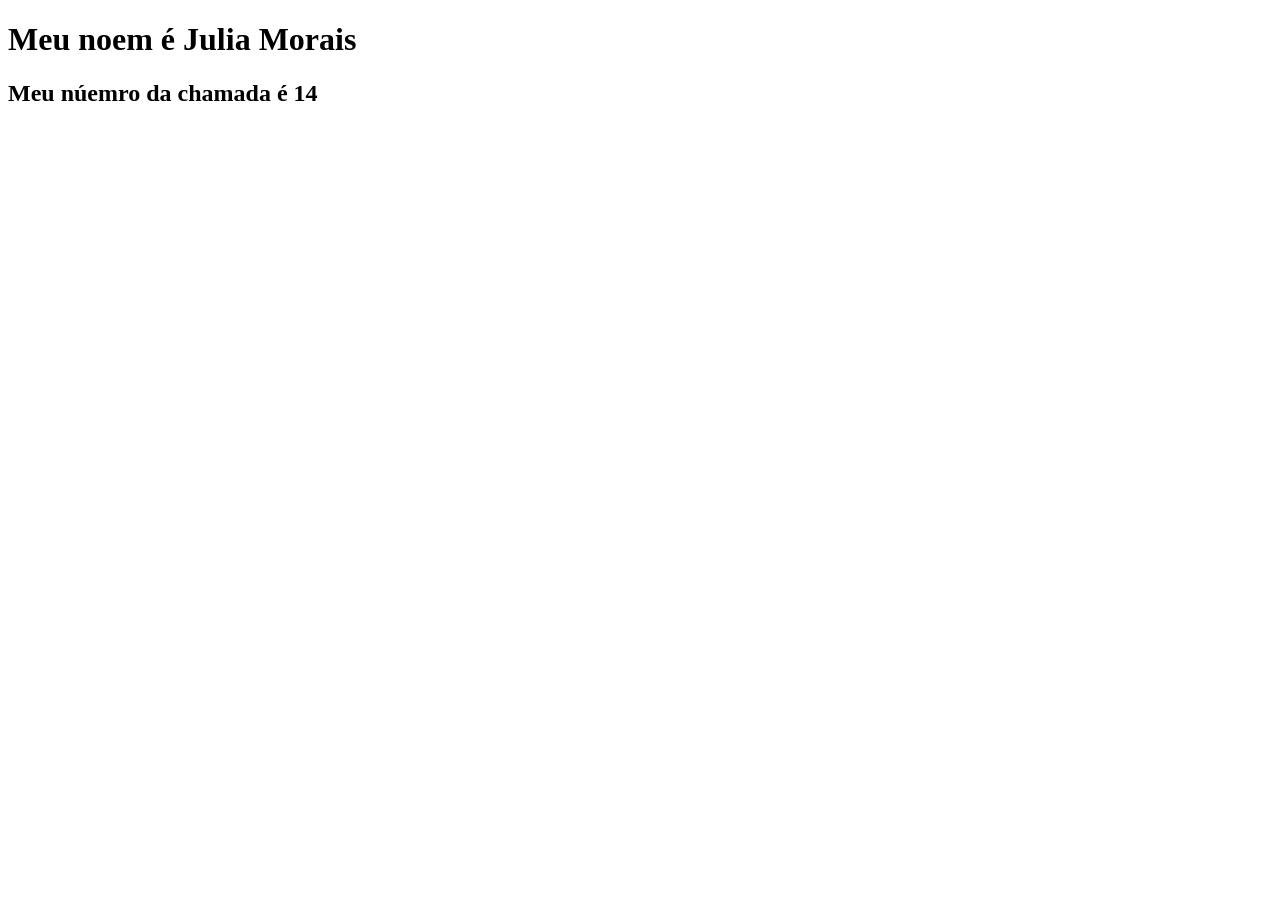
==== index.html @ 7978b4d3 "grsdgtrdg" ====
<!DOCTYPE html>
<html lang="en">
<head>
    <meta charset="UTF-8">
    <meta name="viewport" content="width=device-width, initial-scale=1.0">
    <title>Document</title>
</head>
<body>
    <h1>Meu noem é Julia Morais</h1>
</body><h2>Meu núemro da chamada é 14</h2>
</html>
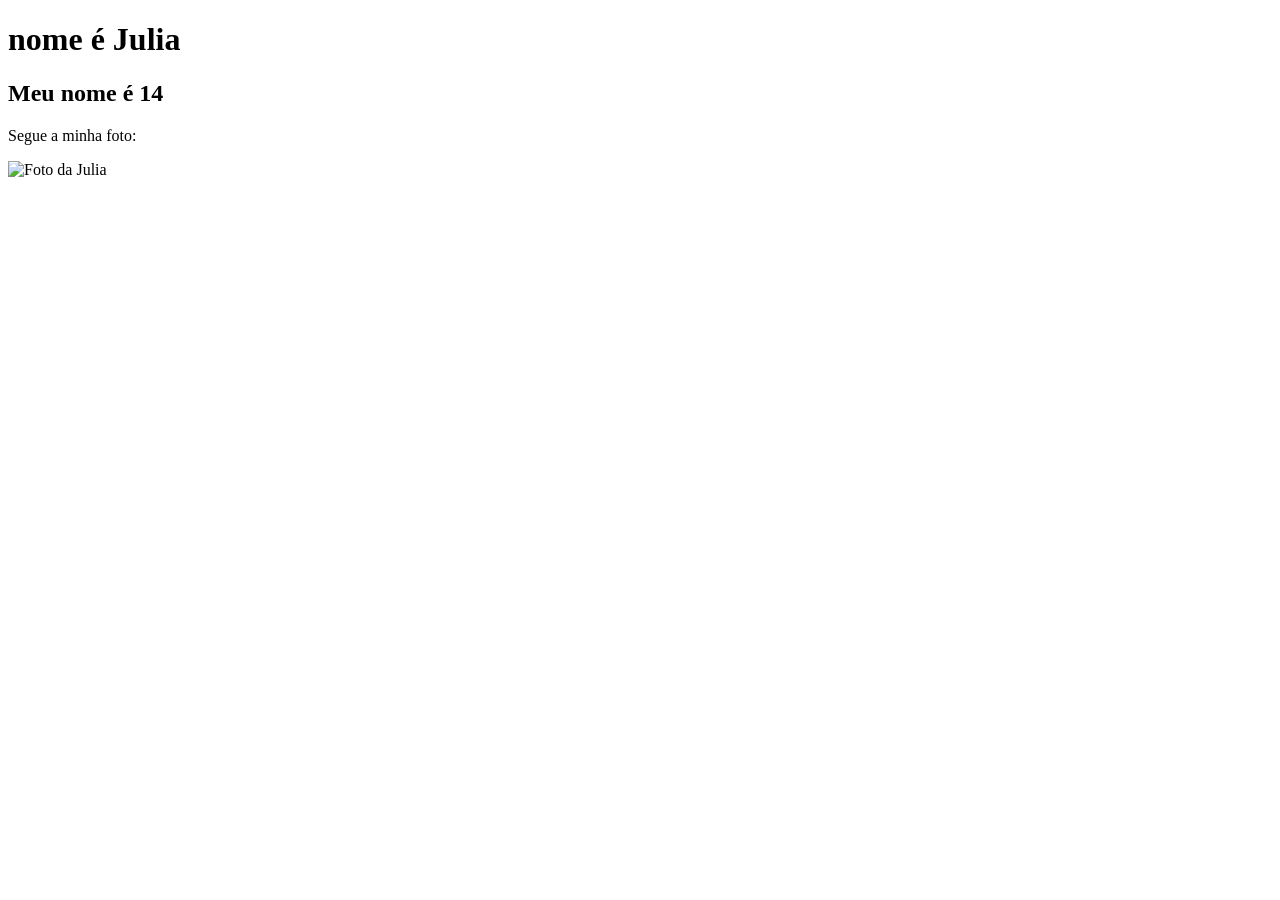
==== commit c4b7bf46: "oioio8ioi" ====
--- a/index.html
+++ b/index.html
@@ -1,11 +1,21 @@
 <!DOCTYPE html>
 <html lang="en">
+
 <head>
     <meta charset="UTF-8">
     <meta name="viewport" content="width=device-width, initial-scale=1.0">
-    <title>Document</title>
+    <title>Julia</title>
+    <link rel="stylesheet" href="style.css"
 </head>
-<body>
-    <h1>Meu noem é Julia Morais</h1>
-</body><h2>Meu núemro da chamada é 14</h2>
-</html>+
+<body> 
+    <div> 
+      <h1 class="Julia"> nome é Julia</h1>
+      <h2> Meu nome é 14</h2>
+      <p> Segue a minha foto:</p>
+
+    </div>
+    <img class="foto" src="" alt="Foto da Julia">
+</body>
+
+<html>
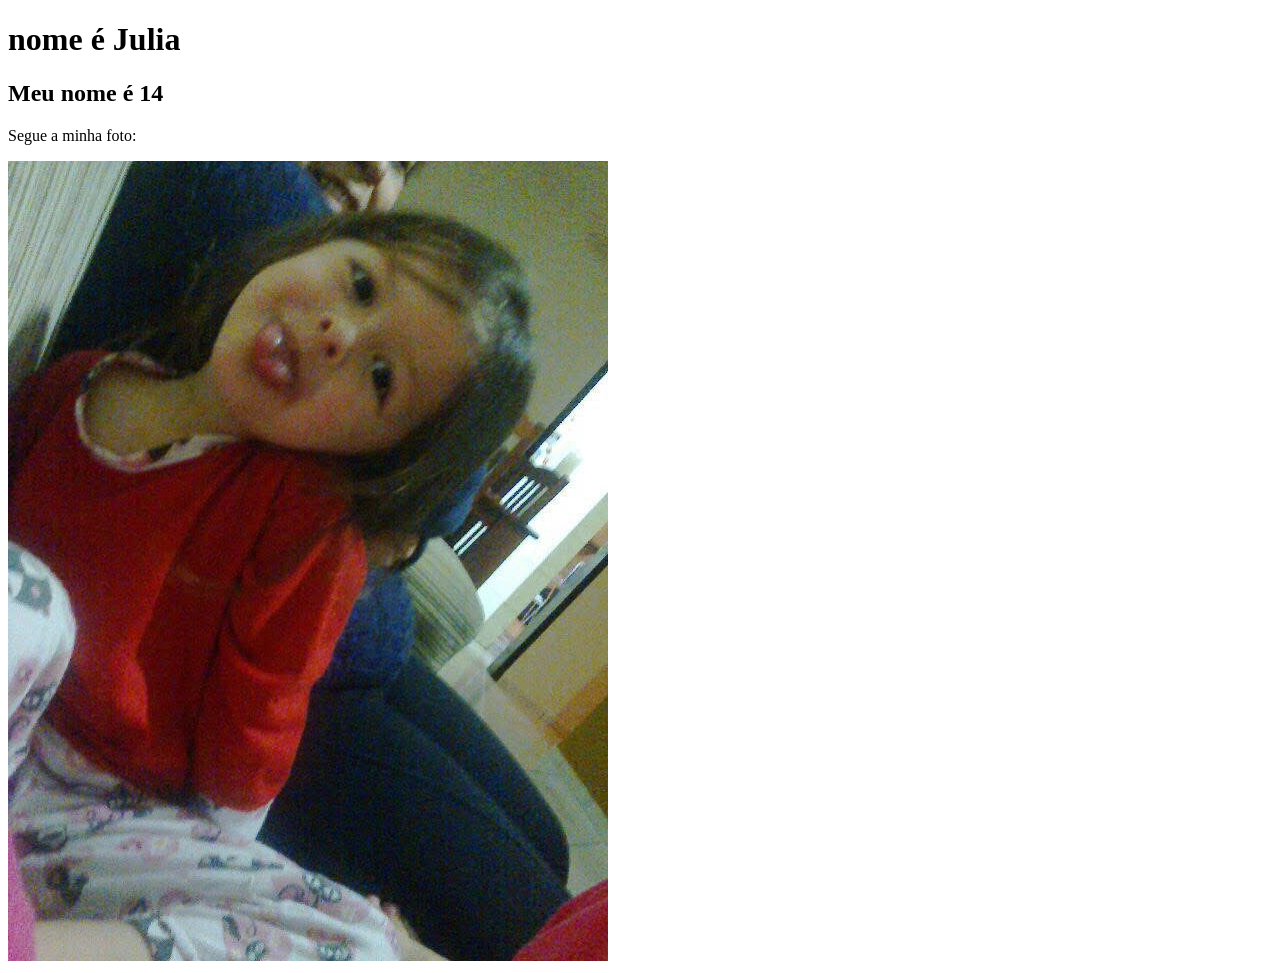
==== commit 806918ea: "gheg4dhebd" ====
--- a/index.html
+++ b/index.html
@@ -15,7 +15,7 @@
       <p> Segue a minha foto:</p>
 
     </div>
-    <img class="foto" src="" alt="Foto da Julia">
+    <img class="foto" src="IMG_3229.jpeg" alt="Foto da Julia">
 </body>
 
 <html>
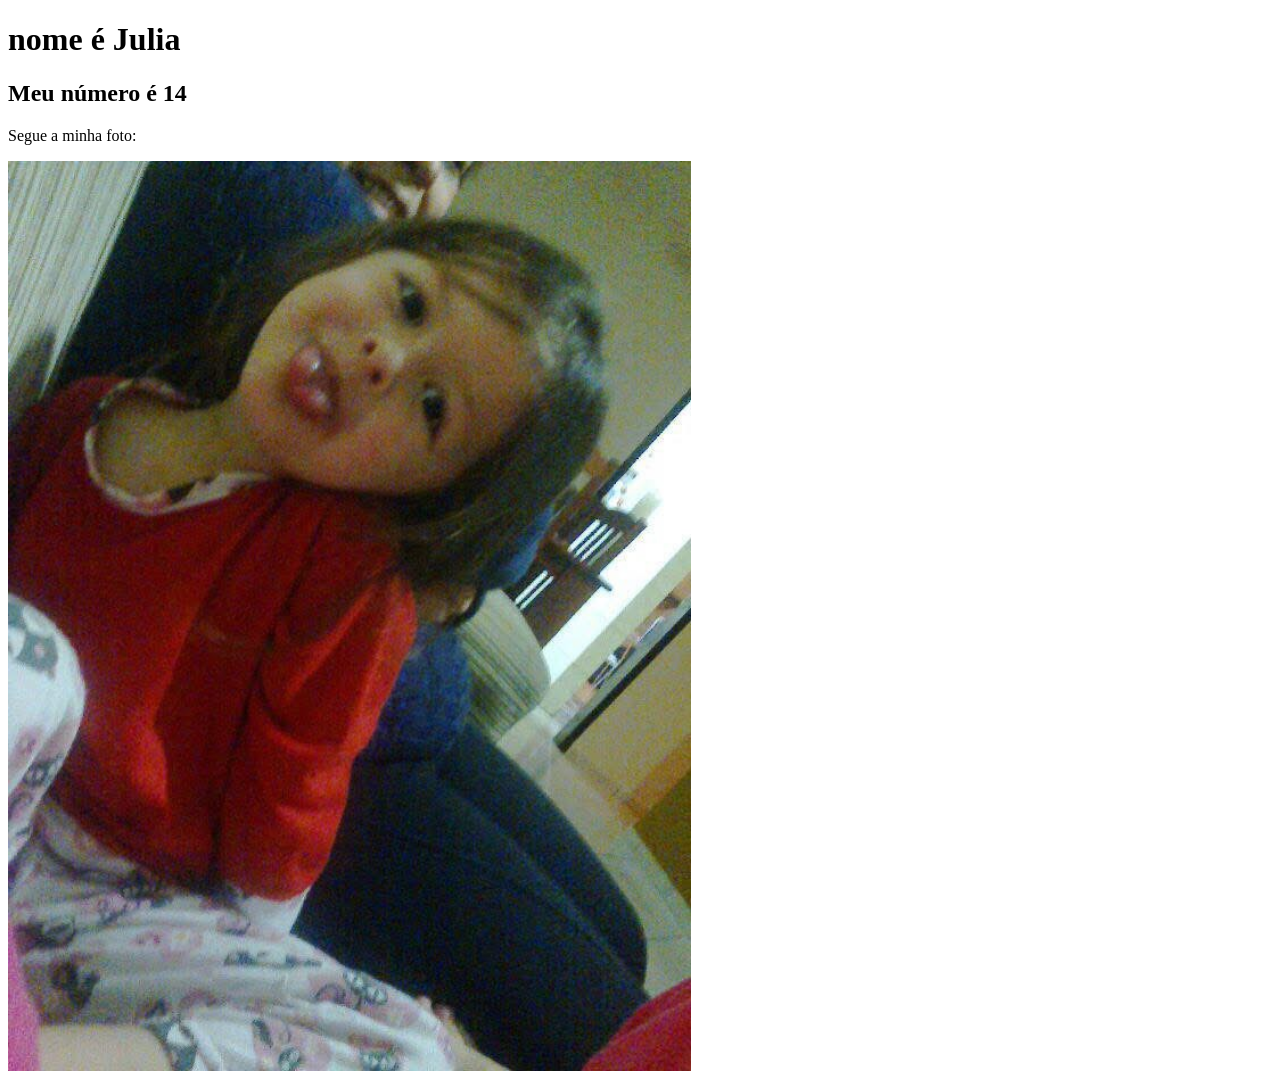
==== commit 36f86aaa: "bdwkhkdhw" ====
--- a/index.html
+++ b/index.html
@@ -11,7 +11,7 @@
 <body> 
     <div> 
       <h1 class="Julia"> nome é Julia</h1>
-      <h2> Meu nome é 14</h2>
+      <h2> Meu número é 14</h2>
       <p> Segue a minha foto:</p>
 
     </div>
--- a/style.css
+++ b/style.css
@@ -0,0 +1,7 @@
+.foto {
+    width: 54%
+}
+
+body {
+    background-color: rbg()
+}
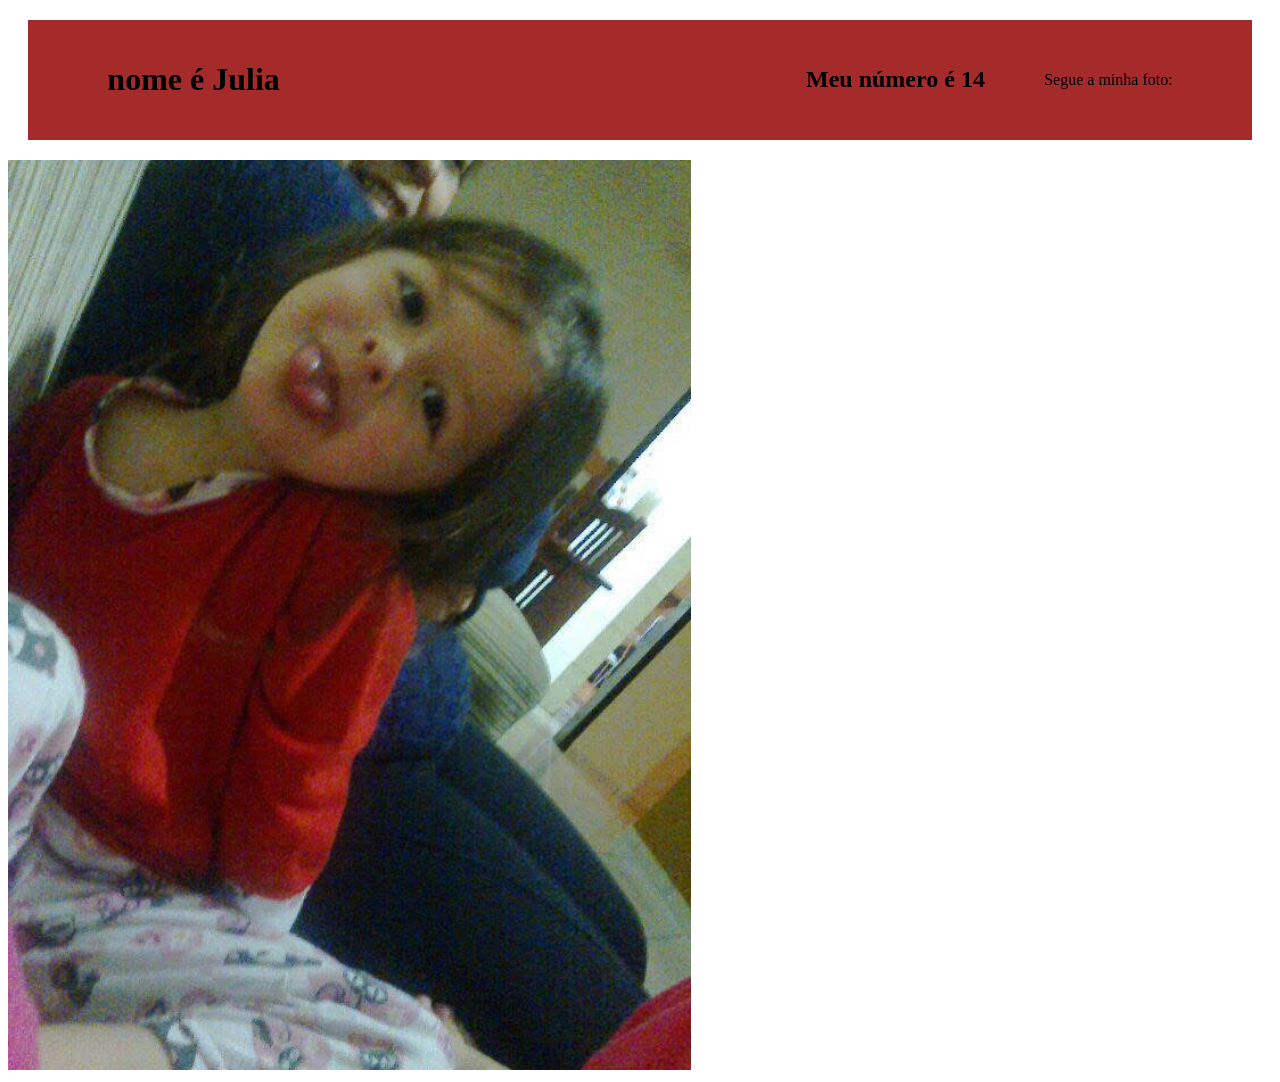
==== commit 8805f7bc: "vhkyfviuekbvfkj2" ====
--- a/index.html
+++ b/index.html
@@ -10,7 +10,7 @@
 
 <body> 
     <div> 
-      <h1 class="Julia"> nome é Julia</h1>
+      <h1 class="foto"> nome é Julia</h1>
       <h2> Meu número é 14</h2>
       <p> Segue a minha foto:</p>
 
--- a/style.css
+++ b/style.css
@@ -3,5 +3,18 @@
 }
 
 body {
-    background-color: rbg()
+    background-color: rbg(rgb(129, 35, 35))
+}
+
+div{ 
+    background-color: brown;
+    display: flex;
+    margin: 12px;
+    justify-content: space-evenly;
+    align-items: center;
+}
+
+div{ 
+    margin: 20px;
+    padding: 20px;
 }
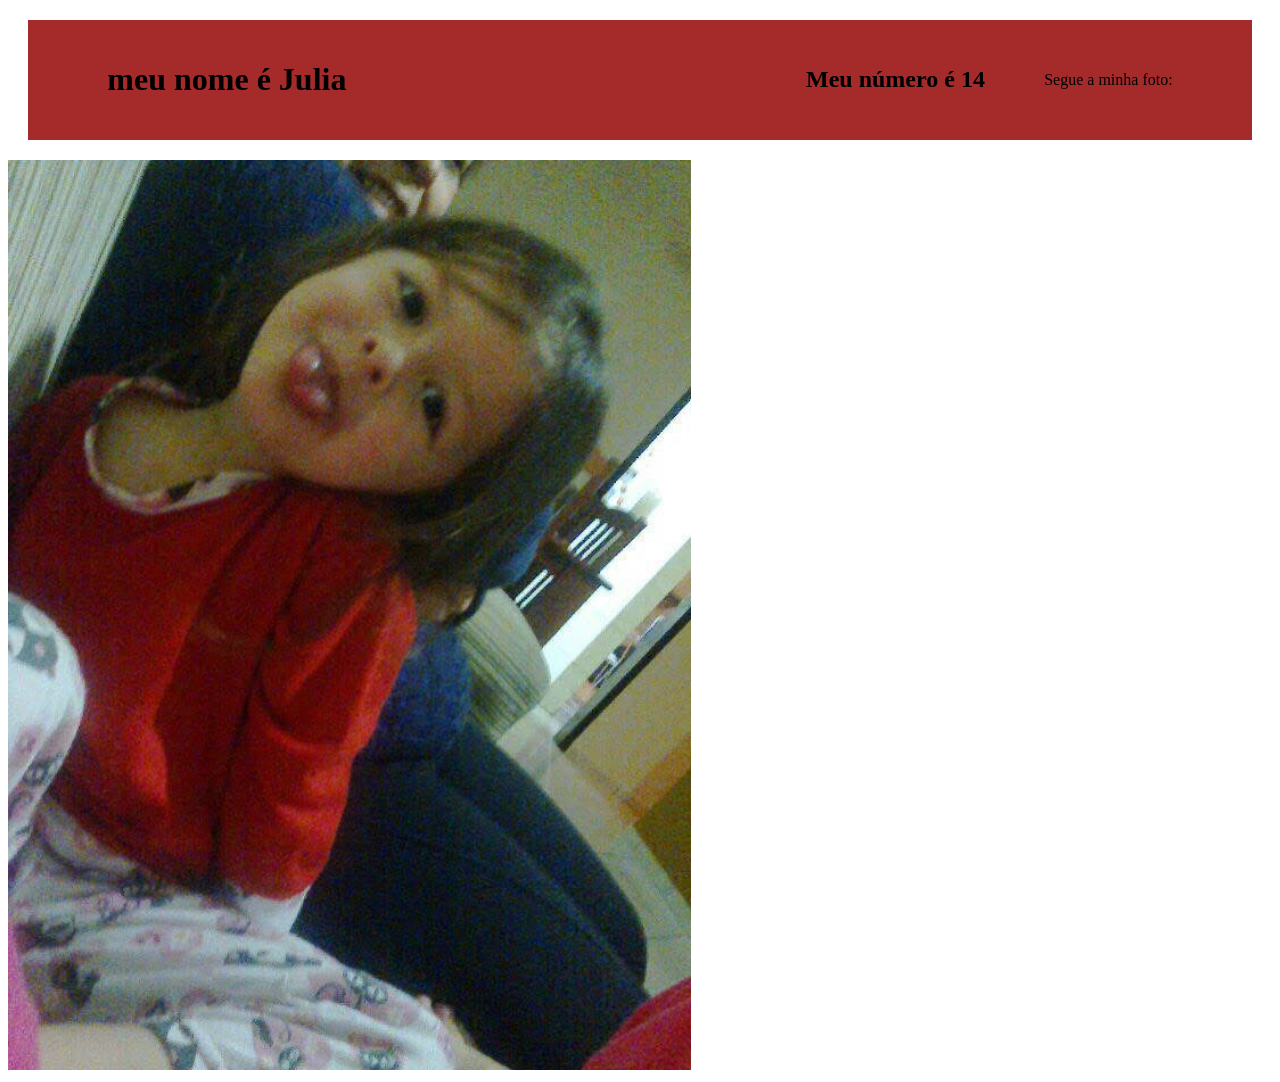
==== commit 318b1dd1: "njhdfuuuebgd" ====
--- a/index.html
+++ b/index.html
@@ -10,7 +10,7 @@
 
 <body> 
     <div> 
-      <h1 class="foto"> nome é Julia</h1>
+      <h1 class="foto"> meu nome é Julia</h1>
       <h2> Meu número é 14</h2>
       <p> Segue a minha foto:</p>
 
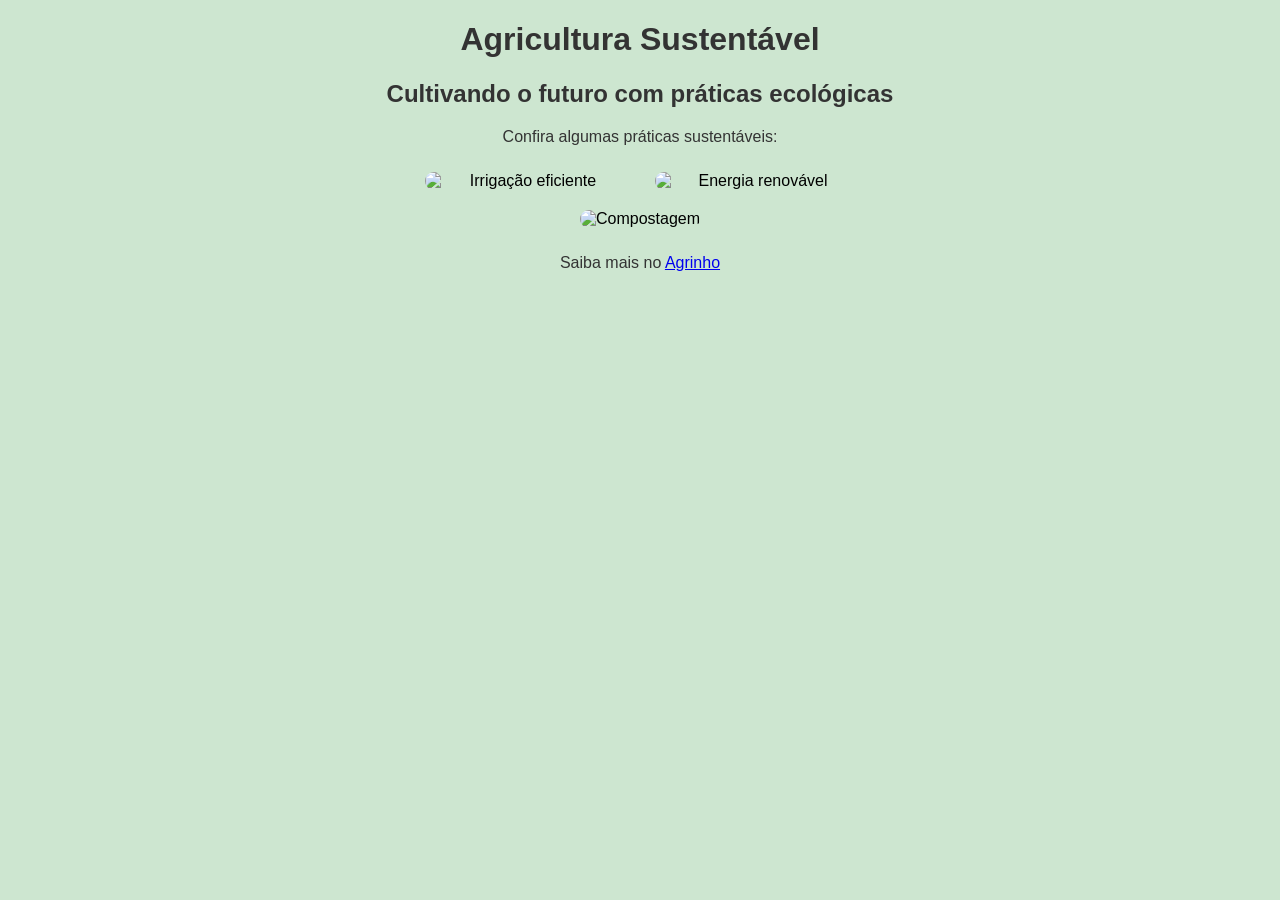
==== commit 9d899d0d: "grw" ====
--- a/index.html
+++ b/index.html
@@ -1,21 +1,26 @@
 <!DOCTYPE html>
-<html lang="en">
+<html lang="pt-BR">
 
 <head>
     <meta charset="UTF-8">
     <meta name="viewport" content="width=device-width, initial-scale=1.0">
-    <title>Julia</title>
-    <link rel="stylesheet" href="style.css"
+    <title>Agricultura Sustentável</title>
+    <link rel="stylesheet" href="style.css">
 </head>
 
-<body> 
-    <div> 
-      <h1 class="foto"> meu nome é Julia</h1>
-      <h2> Meu número é 14</h2>
-      <p> Segue a minha foto:</p>
+<body>
+    <h1>Agricultura Sustentável</h1>
+    <h2>Cultivando o futuro com práticas ecológicas</h2>
+    <p>Confira algumas práticas sustentáveis:</p>
 
+    <div class="linha">
+        <img src="irrigacao.jpg" alt="Irrigação eficiente">
+        <img src="solar.jpg" alt="Energia renovável">
     </div>
-    <img class="foto" src="IMG_3229.jpeg" alt="Foto da Julia">
+
+    <img src="compostagem.jpg" alt="Compostagem">
+
+    <p>Saiba mais no <a href="agrinho.html">Agrinho</a></p>
 </body>
 
-<html>+</html>
--- a/style.css
+++ b/style.css
@@ -1,20 +1,21 @@
-.foto {
-    width: 54%
+body {
+    background-color: #cde6d0;
+    font-family: Arial, sans-serif;
+    text-align: center;
 }
 
-body {
-    background-color: rbg(rgb(129, 35, 35))
+h1, h2, p {
+    color: #333;
 }
 
-div{ 
-    background-color: brown;
+.linha {
     display: flex;
-    margin: 12px;
-    justify-content: space-evenly;
-    align-items: center;
+    justify-content: center;
+    gap: 10px;
 }
 
-div{ 
-    margin: 20px;
-    padding: 20px;
+img {
+    width: 200px;
+    margin: 10px;
+    border-radius: 10px;
 }
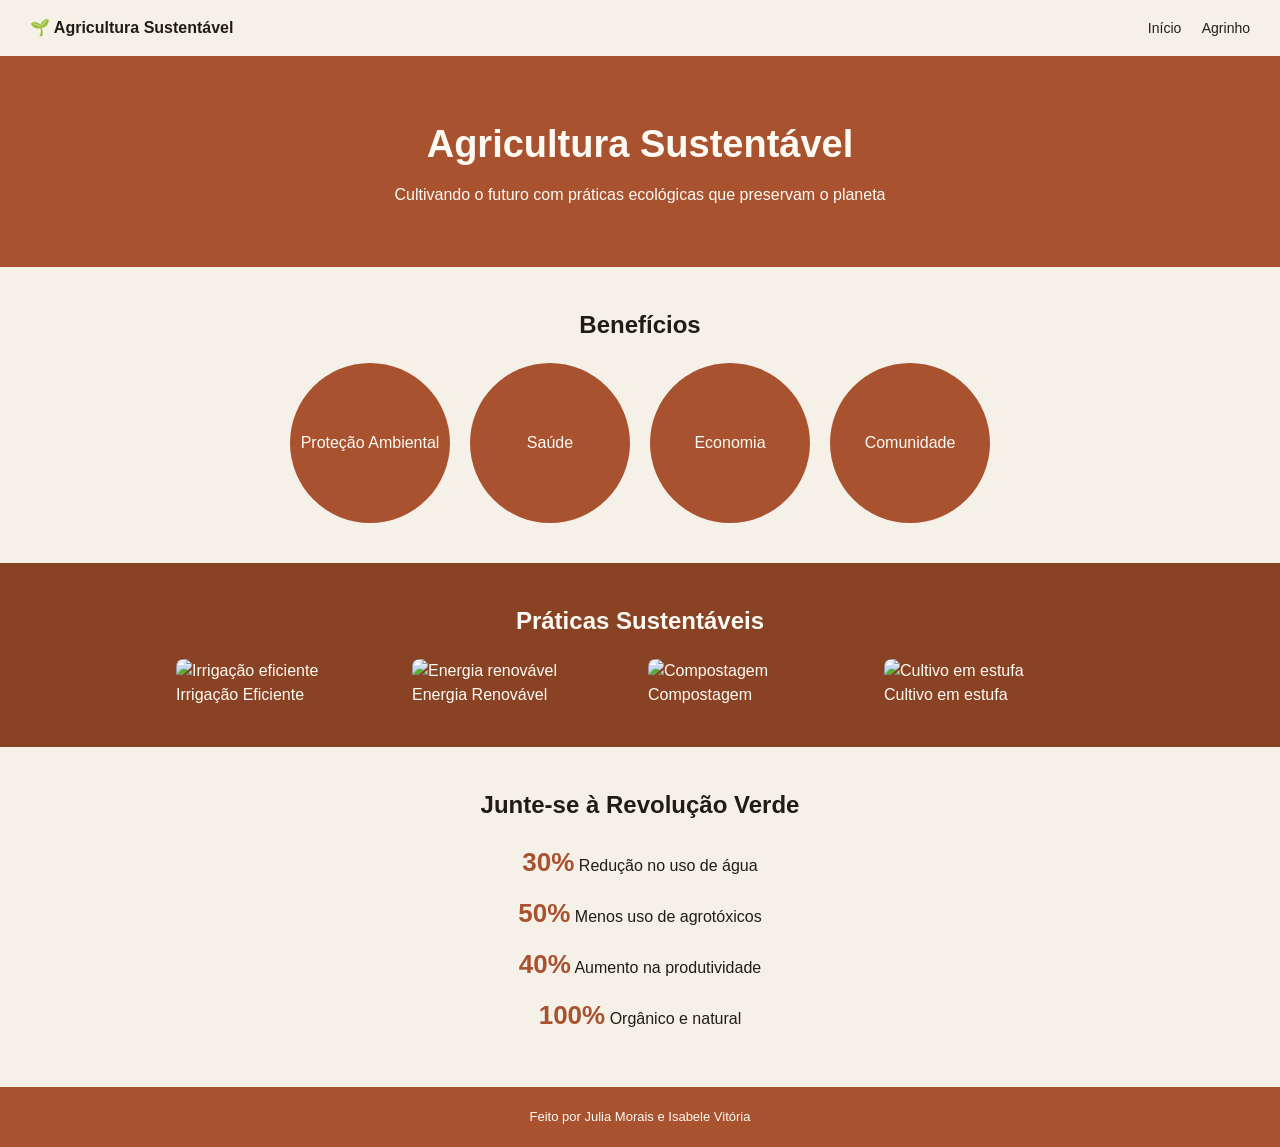
==== commit 1128d9c5: "ere" ====
--- a/index.html
+++ b/index.html
@@ -9,18 +9,62 @@
 </head>
 
 <body>
-    <h1>Agricultura Sustentável</h1>
-    <h2>Cultivando o futuro com práticas ecológicas</h2>
-    <p>Confira algumas práticas sustentáveis:</p>
+    <header>
+        <strong>🌱 Agricultura Sustentável</strong>
+        <nav>
+            <a href="index.html">Início</a>
+            <a href="agrinho.html">Agrinho</a>
+        </nav>
+    </header>
 
-    <div class="linha">
-        <img src="irrigacao.jpg" alt="Irrigação eficiente">
-        <img src="solar.jpg" alt="Energia renovável">
-    </div>
+    <section class="hero">
+        <h1>Agricultura Sustentável</h1>
+        <p>Cultivando o futuro com práticas ecológicas que preservam o planeta</p>
+    </section>
 
-    <img src="compostagem.jpg" alt="Compostagem">
+    <section class="beneficios">
+        <h2>Benefícios</h2>
+        <div class="cards">
+            <div class="card">Proteção Ambiental</div>
+            <div class="card">Saúde</div>
+            <div class="card">Economia</div>
+            <div class="card">Comunidade</div>
+        </div>
+    </section>
 
-    <p>Saiba mais no <a href="agrinho.html">Agrinho</a></p>
+    <section class="praticas">
+        <h2>Práticas Sustentáveis</h2>
+        <div class="grid-praticas">
+            <div>
+                <img src="irrigacao.jpg" alt="Irrigação eficiente">
+                <p>Irrigação Eficiente</p>
+            </div>
+            <div>
+                <img src="solar.jpg" alt="Energia renovável">
+                <p>Energia Renovável</p>
+            </div>
+            <div>
+                <img src="compostagem.jpg" alt="Compostagem">
+                <p>Compostagem</p>
+            </div>
+            <div>
+                <img src="estufa.jpg" alt="Cultivo em estufa">
+                <p>Cultivo em estufa</p>
+            </div>
+        </div>
+    </section>
+
+    <section class="stats">
+        <h2>Junte-se à Revolução Verde</h2>
+        <ul>
+            <li><strong>30%</strong> Redução no uso de água</li>
+            <li><strong>50%</strong> Menos uso de agrotóxicos</li>
+            <li><strong>40%</strong> Aumento na produtividade</li>
+            <li><strong>100%</strong> Orgânico e natural</li>
+        </ul>
+    </section>
+
+    <footer>Feito por Julia Morais e Isabele Vitória</footer>
 </body>
 
 </html>
--- a/style.css
+++ b/style.css
@@ -1,21 +1,37 @@
-body {
-    background-color: #cde6d0;
-    font-family: Arial, sans-serif;
-    text-align: center;
+:root{
+  --creme:#f5f1e8;
+  --terra:#a9522f;
+  --terra-escuro:#8a4224;
+  --texto:#241c14;
+  --branco:#fdfaf3;
 }
+*{box-sizing:border-box;margin:0;padding:0}
+body{font-family:Arial,sans-serif;color:var(--texto);background:var(--creme);line-height:1.5}
+a{color:inherit}
 
-h1, h2, p {
-    color: #333;
-}
+header{display:flex;justify-content:space-between;align-items:center;padding:16px 30px;background:var(--creme)}
+header nav a{margin-left:16px;font-size:14px;text-decoration:none}
 
-.linha {
-    display: flex;
-    justify-content: center;
-    gap: 10px;
-}
+.hero{background:var(--terra);color:var(--branco);padding:60px 30px;text-align:center}
+.hero h1{font-size:38px}
+.hero p{margin-top:10px}
 
-img {
-    width: 200px;
-    margin: 10px;
-    border-radius: 10px;
-}+.beneficios{padding:40px 30px;text-align:center}
+.cards{display:flex;flex-wrap:wrap;justify-content:center;gap:20px;margin-top:20px}
+.card{background:var(--terra);color:var(--branco);border-radius:50%;width:160px;height:160px;display:flex;align-items:center;justify-content:center;text-align:center;padding:10px}
+
+.praticas{background:var(--terra-escuro);color:var(--branco);padding:40px 30px}
+.praticas h2{text-align:center;margin-bottom:20px}
+.grid-praticas{display:flex;flex-wrap:wrap;justify-content:center;gap:16px}
+.grid-praticas div{width:220px}
+.grid-praticas img{width:100%;height:130px;object-fit:cover;border-radius:8px}
+
+.stats{padding:40px 30px;text-align:center}
+.stats ul{list-style:none;margin-top:20px}
+.stats li{margin-bottom:12px}
+.stats strong{font-size:26px;color:var(--terra)}
+
+.sobre{padding:40px 30px;text-align:center}
+.sobre img{width:160px;border-radius:50%;margin-top:16px}
+
+footer{text-align:center;padding:20px;background:var(--terra);color:var(--branco);font-size:13px}
